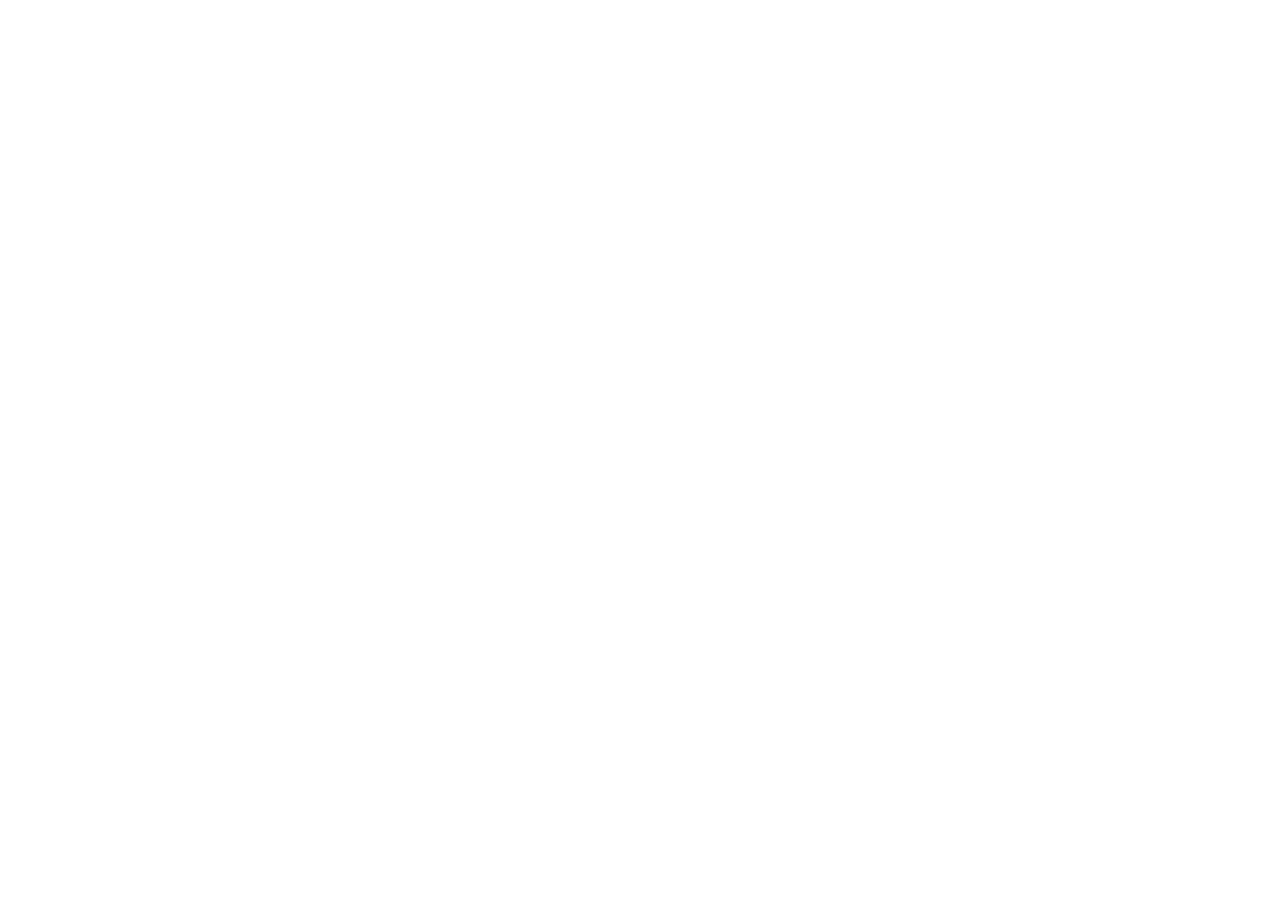
==== index.html @ 1d8a349f "add slider" ====
<!DOCTYPE html>
<html lang="en">
<head>
    <meta charset="UTF-8">
    <meta http-equiv="X-UA-Compatible" content="IE=edge">
    <meta name="viewport" content="width=device-width, initial-scale=1.0">
    <link href="https://fonts.googleapis.com/css2?family=Roboto+Mono:wght@200&display=swap" rel="stylesheet">
    <title>Document</title>
    <script src="../assets/jquery/jquery-3.6.3.js"></script>
    <script>
        $(function () {
            $("#header").load("./html/header.html");
            $("#homepage").load("./html/homepage.html");
        })
    </script>
</head>
<body>
    <!-- <div id="header"></div> -->
    <div id="homepage"></div>
</body>
</html>
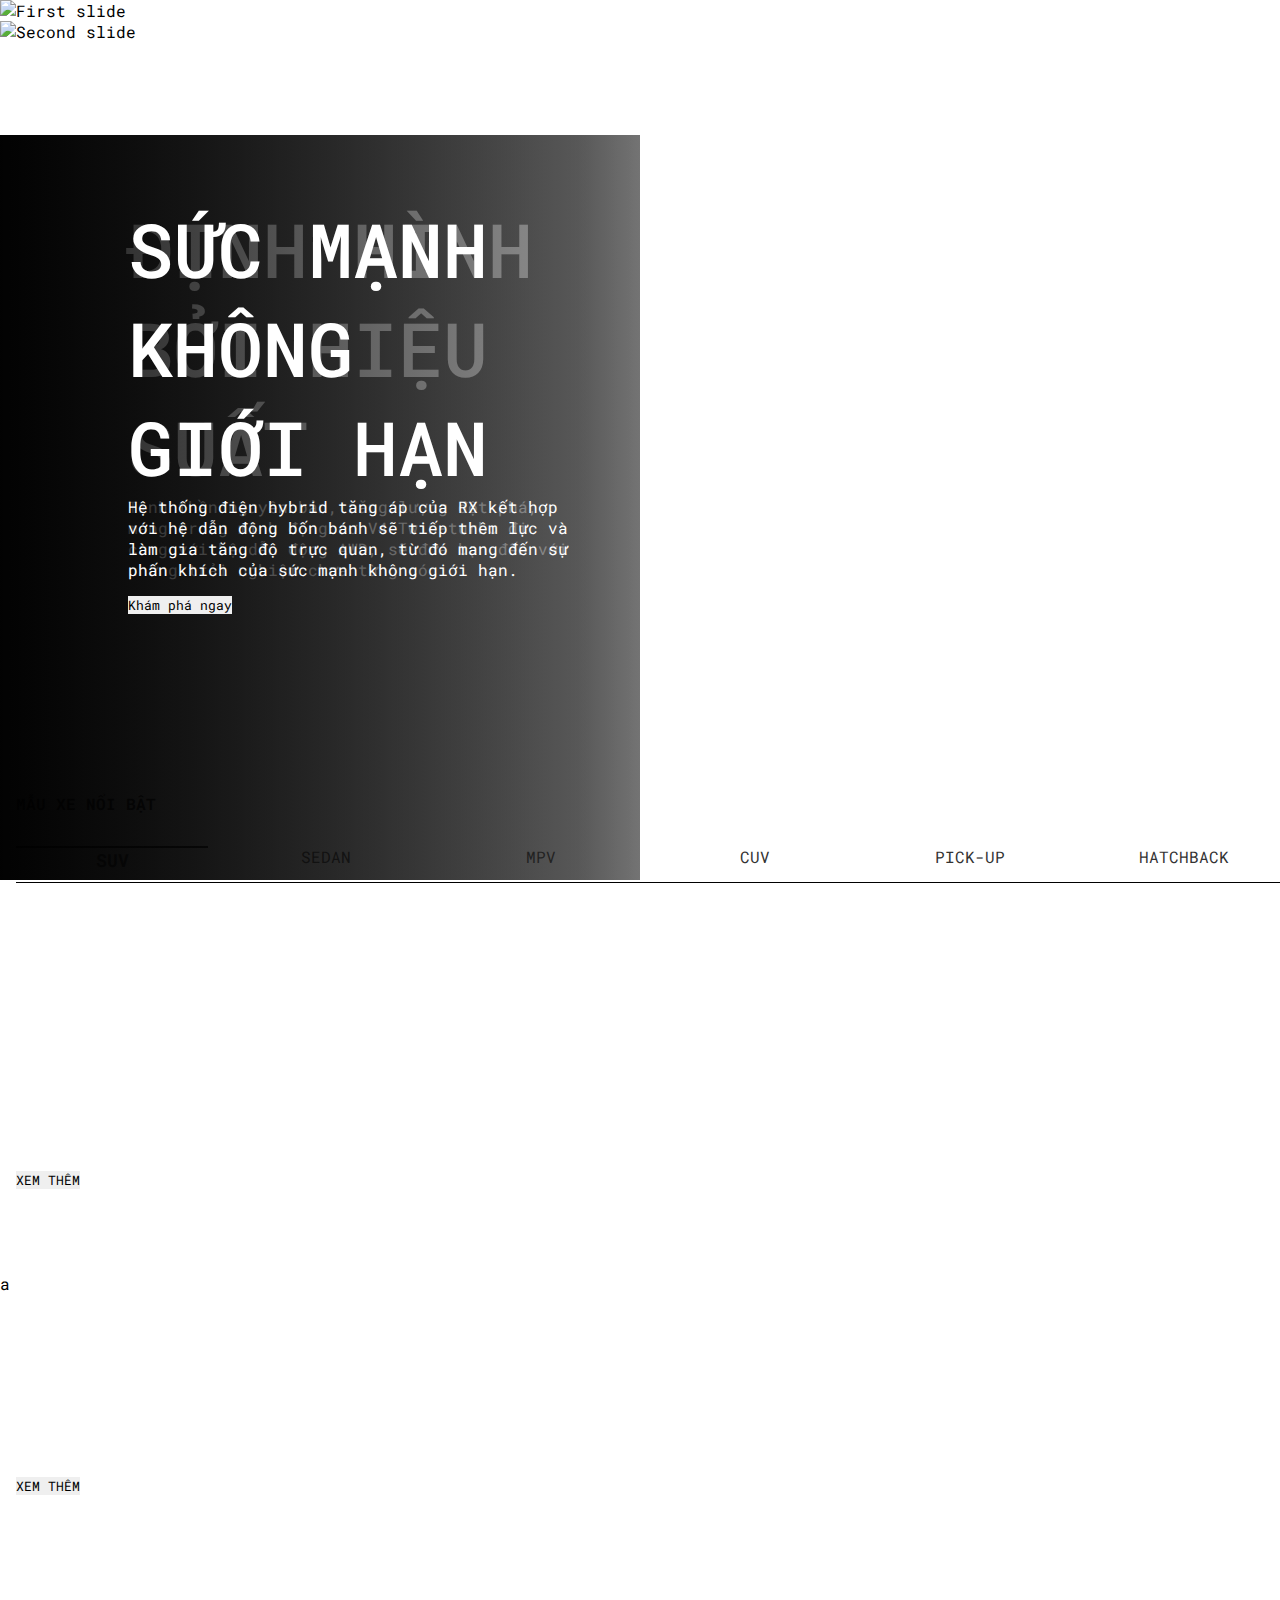
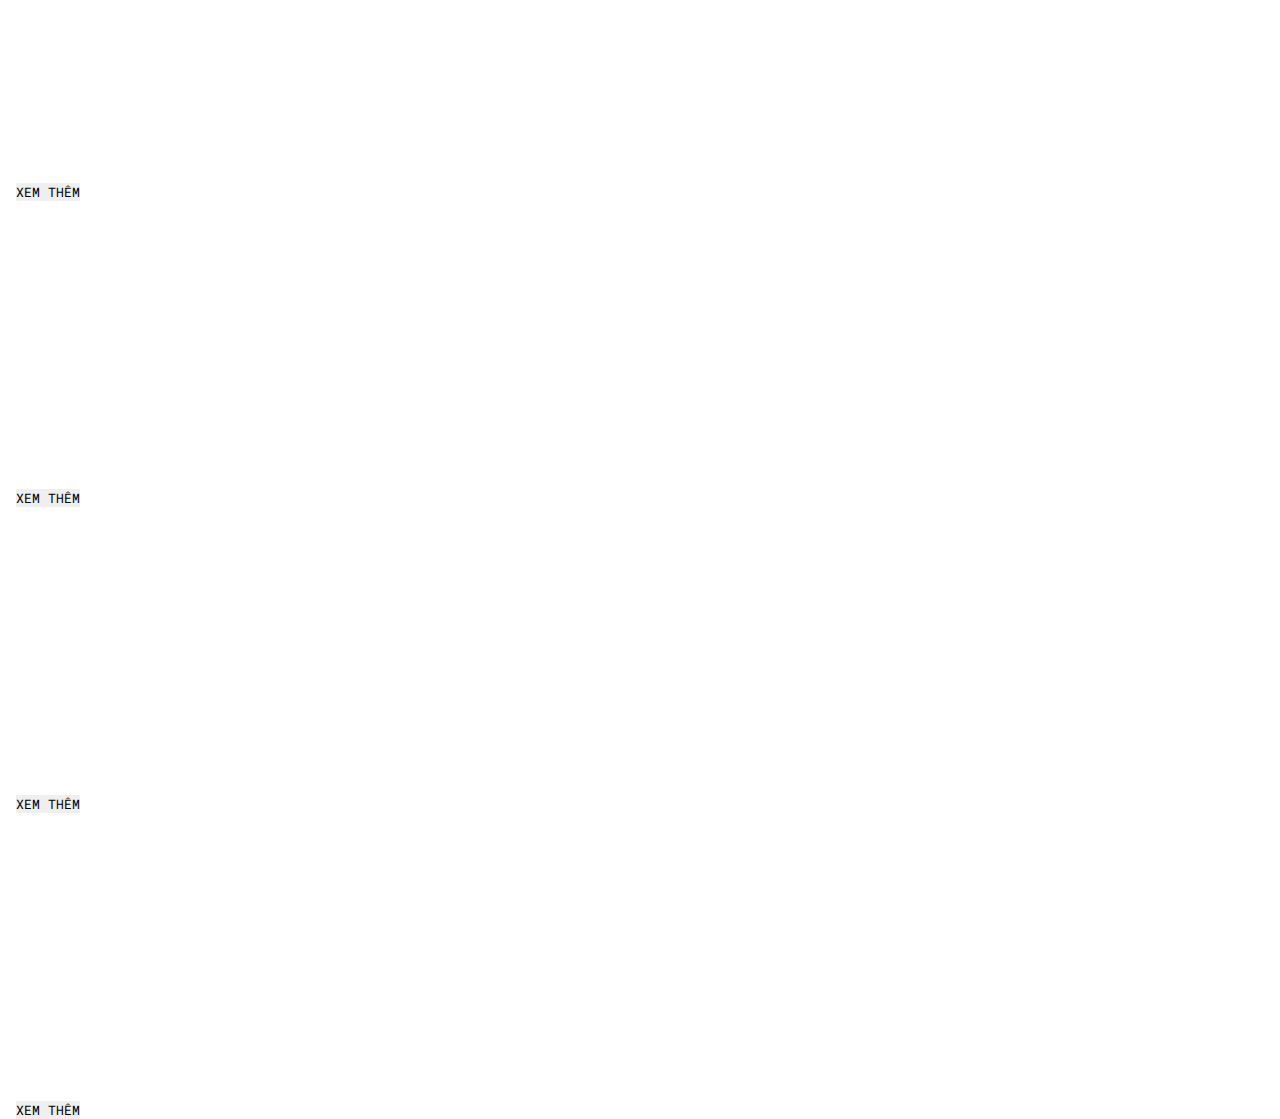
==== commit f8ff6159: "update homepage" ====
--- a/index.html
+++ b/index.html
@@ -1,12 +1,18 @@
 <!DOCTYPE html>
 <html lang="en">
 <head>
-    <meta charset="UTF-8">
-    <meta http-equiv="X-UA-Compatible" content="IE=edge">
-    <meta name="viewport" content="width=device-width, initial-scale=1.0">
-    <link href="https://fonts.googleapis.com/css2?family=Roboto+Mono:wght@200&display=swap" rel="stylesheet">
-    <title>Document</title>
-    <script src="../assets/jquery/jquery-3.6.3.js"></script>
+        <meta charset="UTF-8">
+        <meta http-equiv="X-UA-Compatible" content="IE=edge">
+        <meta name="viewport" content="width=device-width, initial-scale=1.0">
+        <link href="https://fonts.googleapis.com/css2?family=Roboto+Mono:wght@200&display=swap" rel="stylesheet">
+        <link rel="stylesheet" href="../css/main.css">
+        <link rel="stylesheet" href="../assets/bootstrap-5.3.0-alpha1-dist/css/bootstrap.min.css">
+        <link rel="stylesheet" href="../css/homepage.css">
+        <link rel="stylesheet" href="../css/custom.css">
+        <script src="../assets/jquery/jquery-3.6.3.js"></script>
+        <script src="../assets/bootstrap-5.3.0-alpha1-dist/js/bootstrap.min.js"></script>
+        <script type="module" src="./js/homepage.js"></script>
+        <title>Document</title>
     <script>
         $(function () {
             $("#header").load("./html/header.html");
@@ -16,6 +22,129 @@
 </head>
 <body>
     <!-- <div id="header"></div> -->
-    <div id="homepage"></div>
+    <body>
+        <!-- Carousel Slider -->
+        <div id="myCarousel" class=" slider carousel slide carousel-fade" data-bs-ride="carousel">
+            <div class="carousel-inner w-100 h-100">
+                <div class="carousel-item active" data-bs-interval="3000">
+                    <img class="d-block img-fluid " src="../assets/imgs/brandtile-electrified-d.jpg" alt="First slide">
+                    <div class="carousel-captions">
+                        <span>ĐỊNH HÌNH BỞI HIỆU SUẤT</span>
+                        <p>Tinh thần nguyên bản, năng lượng đột phá, mang trong mình động cơ V4 Twin-turbo đi cùng với hệ dẫn động AWD, sẽ đưa bạn đến với những trải nghiệm chưa từng có</p>
+                        <button type="button" class="btn btn-outline-light"
+                        style="--bs-btn-border-radius: 0; --bs-btn-padding-y: .5rem; margin-top: 1rem;
+                    --bs-btn-padding-x: 1.25rem; --bs-btn-font-size: 1rem;">Khám phá ngay</button>
+                </div>
+            </div>
+            <div class="carousel-item" data-bs-interval="3000">
+                <img class="d-block img-fluid" src="../assets/imgs/rx-500h-fsport-performance-homepage-tile-d.jpg" alt="Second slide">
+                <div class="carousel-captions">
+                    <span>SỨC MẠNH KHÔNG GIỚI HẠN</span>
+                    <p>Hệ thống điện hybrid tăng áp của RX kết hợp với hệ dẫn động bốn bánh sẽ tiếp thêm lực
+                        và làm gia tăng độ trực quan, từ đó mang đến sự phấn khích của sức mạnh không giới hạn.
+                    </p>
+                    <button type="button" class="btn btn-outline-light"
+                    style="--bs-btn-border-radius: 0; --bs-btn-padding-y: .5rem; margin-top: 1rem;
+                    --bs-btn-padding-x: 1.25rem; --bs-btn-font-size: 1rem;">
+                    <a>Khám phá ngay</a>
+                    </button>
+                </div>
+            </div>
+        </div>
+        </div>
+
+        <!-- Spotlight -->
+        <div class="container spotlight">
+            <h4>MẪU XE NỔI BẬT</h4>
+            <nav>
+                <div class="nav nav-tabs spotlight-choice" id="nav-tab" role="tablist">
+                    <a class="nav-item nav-link spotlight-header active" id="nav-suv-tab" data-toggle="tab" href="#nav-suv" role="tab" aria-controls="nav-suv" aria-selected="true"
+                    >SUV</a>
+                    <a class="nav-item nav-link spotlight-header" id="nav-sedan-tab" data-toggle="tab" href="#nav-sedan" role="tab" aria-controls="nav-sedan" aria-selected="false"
+                    >SEDAN</a>
+                    <a class="nav-item nav-link spotlight-header" id="nav-mpv-tab" data-toggle="tab" href="#nav-mpv" role="tab" aria-controls="nav-mpv" aria-selected="false"
+                    >MPV</a>
+                    <a class="nav-item nav-link spotlight-header" id="nav-cuv-tab" data-toggle="tab" href="#nav-cuv" role="tab" aria-controls="nav-cuv" aria-selected="false"
+                    >CUV</a>
+                    <a class="nav-item nav-link spotlight-header" id="nav-pickup-tab" data-toggle="tab" href="#nav-pickup" role="tab" aria-controls="nav-pickup" aria-selected="false"
+                    >PICK-UP</a>
+                    <a class="nav-item nav-link spotlight-header" id="nav-hatchback-tab" data-toggle="tab" href="#nav-hatchback" role="tab" aria-controls="nav-hatchback" aria-selected="false"
+                    >HATCHBACK</a>
+                </div>
+            </nav>
+            <div class="tab-content" id="nav-tabContent">
+                <div class="tab-pane fade show active" id="nav-suv" role="tabpanel" aria-labelledby="nav-suv-tab">
+                    <div class="spotlight-container"></div>
+                    <a href="./typeDetail.html?type=1">
+                        <button type="button" class="btn btn-secondary"
+                            style="--bs-btn-border-radius: 0; --bs-btn-padding-y: .5rem; margin-top: 1rem;
+                            --bs-btn-padding-x: 1.25rem; --bs-btn-font-size: 1rem; margin-top:18rem">
+                            XEM THÊM
+                        </button>
+                    </a>
+                </div>
+                <div class="tab-pane fade" id="nav-sedan" role="tabpanel" aria-labelledby="nav-sedan-tab">
+                    <div class="spotlight-container"></div>
+                    <a href="./typeDetail.html?type=2">
+                        <button type="button" class="btn btn-secondary"
+                            style="--bs-btn-border-radius: 0; --bs-btn-padding-y: .5rem; margin-top: 1rem;
+                            --bs-btn-padding-x: 1.25rem; --bs-btn-font-size: 1rem; margin-top:18rem">
+                            XEM THÊM
+                        </button>
+                    </a>
+                </div>
+                <div class="tab-pane fade" id="nav-mpv" role="tabpanel" aria-labelledby="nav-mpv-tab">
+                    <div class="spotlight-container"></div>
+                    <a href="./typeDetail.html?type=3">
+                        <button type="button" class="btn btn-secondary"
+                            style="--bs-btn-border-radius: 0; --bs-btn-padding-y: .5rem; margin-top: 1rem;
+                            --bs-btn-padding-x: 1.25rem; --bs-btn-font-size: 1rem; margin-top:18rem">
+                            XEM THÊM
+                        </button>
+                    </a>
+                </div>
+                <div class="tab-pane fade" id="nav-cuv" role="tabpanel" aria-labelledby="nav-cuv-tab">
+                    <div class="spotlight-container"></div>
+                    <a href="./typeDetail.html?type=4">
+                        <button type="button" class="btn btn-secondary"
+                            style="--bs-btn-border-radius: 0; --bs-btn-padding-y: .5rem; margin-top: 1rem;
+                            --bs-btn-padding-x: 1.25rem; --bs-btn-font-size: 1rem; margin-top:18rem">
+                            XEM THÊM
+                        </button>
+                    </a>
+                </div>
+                <div class="tab-pane fade" id="nav-pickup" role="tabpanel" aria-labelledby="nav-pickup-tab">
+                    <div class="spotlight-container"></div>
+                    <a href="./typeDetail.html?type=5">
+                        <button type="button" class="btn btn-secondary"
+                            style="--bs-btn-border-radius: 0; --bs-btn-padding-y: .5rem; margin-top: 1rem;
+                            --bs-btn-padding-x: 1.25rem; --bs-btn-font-size: 1rem; margin-top:18rem">
+                            XEM THÊM
+                        </button>
+                    </a>
+                </div>
+                <div class="tab-pane fade" id="nav-hatchback" role="tabpanel" aria-labelledby="nav-hatchback-tab">
+                    <div class="spotlight-container"></div>
+                    <a href="./typeDetail.html?type=6">
+                        <button type="button" class="btn btn-secondary"
+                            style="--bs-btn-border-radius: 0; --bs-btn-padding-y: .5rem; margin-top: 1rem;
+                            --bs-btn-padding-x: 1.25rem; --bs-btn-font-size: 1rem; margin-top:18rem">
+                            XEM THÊM
+                        </button>
+                    </a>
+                </div>
+            </div>
+
+        </div>
+        <div class="container">a</div>
+
+        <script>
+            $('#nav-tab a').on('click', function (e) {
+                e.preventDefault()
+                $(this).tab('show')
+                showCar()
+            })
+        </script>
+    </body>
 </body>
 </html>--- a/css/main.css
+++ b/css/main.css
@@ -0,0 +1,21 @@
+* {
+    margin: 0;
+    padding: 0;
+    border: 0;
+    box-sizing: border-box;
+    font-family: 'Roboto Mono';
+}
+
+ul,li {
+    list-style: none;
+}
+
+img {
+    width: 130%;
+    height: auto;
+}
+
+a {
+    text-decoration: none;
+
+}--- a/css/homepage.css
+++ b/css/homepage.css
@@ -0,0 +1,113 @@
+.slider {
+    height: 745px;
+}
+
+.carousel-item img{
+    object-fit: contain;
+    width: 100vw;
+
+}
+
+.carousel-captions {
+    width: 50%;
+    position: absolute;
+    top: 15%;
+    bottom: 1.25rem;
+    padding: 4rem 4rem 4rem 8rem;
+    color: #fff;
+    background: linear-gradient(90deg, rgba(0, 0, 0, 0.9) 0%, rgba(33, 33, 33, 0.5) 90.53%, rgba(51, 51, 51, 0.1) 125.1%);
+}
+
+.carousel-captions > span {
+    font-weight: 500;
+    font-size: 75px;
+}
+
+
+.spotlight {
+    margin-top: 3rem;
+    height: 30rem;
+    padding-left: 1rem;
+}
+
+.spotlight h4 {
+    font-weight: bold;
+}
+
+.spotlight .spotlight-choice {
+    display: flex;
+    margin-top: 2rem;
+    justify-content: space-between;
+    text-align: center;
+    flex-direction: row;
+    border-bottom: #000 1px solid;
+}
+
+.spotlight .spotlight-choice .active{
+    font-weight: bolder;
+    font-size: 18px;
+    color: #000;
+    border-top:2px solid #000;
+}
+
+.spotlight .spotlight-choice .spotlight-header {
+    width: 12rem;
+    color: #333;
+    padding-bottom: 10px;
+}
+
+.spotlight-container {
+    /* width: 100%; */
+    padding-top: 3rem;
+    display: flex;
+    flex-direction: row;
+    position: absolute;
+}
+
+.spotlight-container .spotlight-item {
+    position: relative;
+    width: 10rem;
+    /* margin-left: -2.5%; */
+}
+
+.spotlight-container .spotlight-item:not(:first-child) {
+    position: relative;
+    width: 10rem;
+    margin-left: -2.5%;
+}
+
+
+@-webkit-keyframes flyIn {
+    0%{
+        left: 300px;
+    }
+    100%{
+        left: 0;
+    }
+
+}
+
+.spotlight-container .spotlight-item img:hover {
+    transition: transform .25s ease-in-out;
+    transform: scale(1.2);
+}
+
+.spotlight-item > a {
+    color: #000;
+    text-decoration: none;
+}
+
+.spotlight-item > img{
+        object-fit: none;
+}
+
+.spotlight .item-info {
+    margin-top: 1.5rem;
+    text-align: center;
+}
+
+.spotlight .item-info .name {
+    font-weight: bold;
+    font-family: 'Roboto';
+}
+
--- a/css/custom.css
+++ b/css/custom.css
@@ -0,0 +1,4 @@
+::selection {
+    color: white;
+    background: #636363;
+  }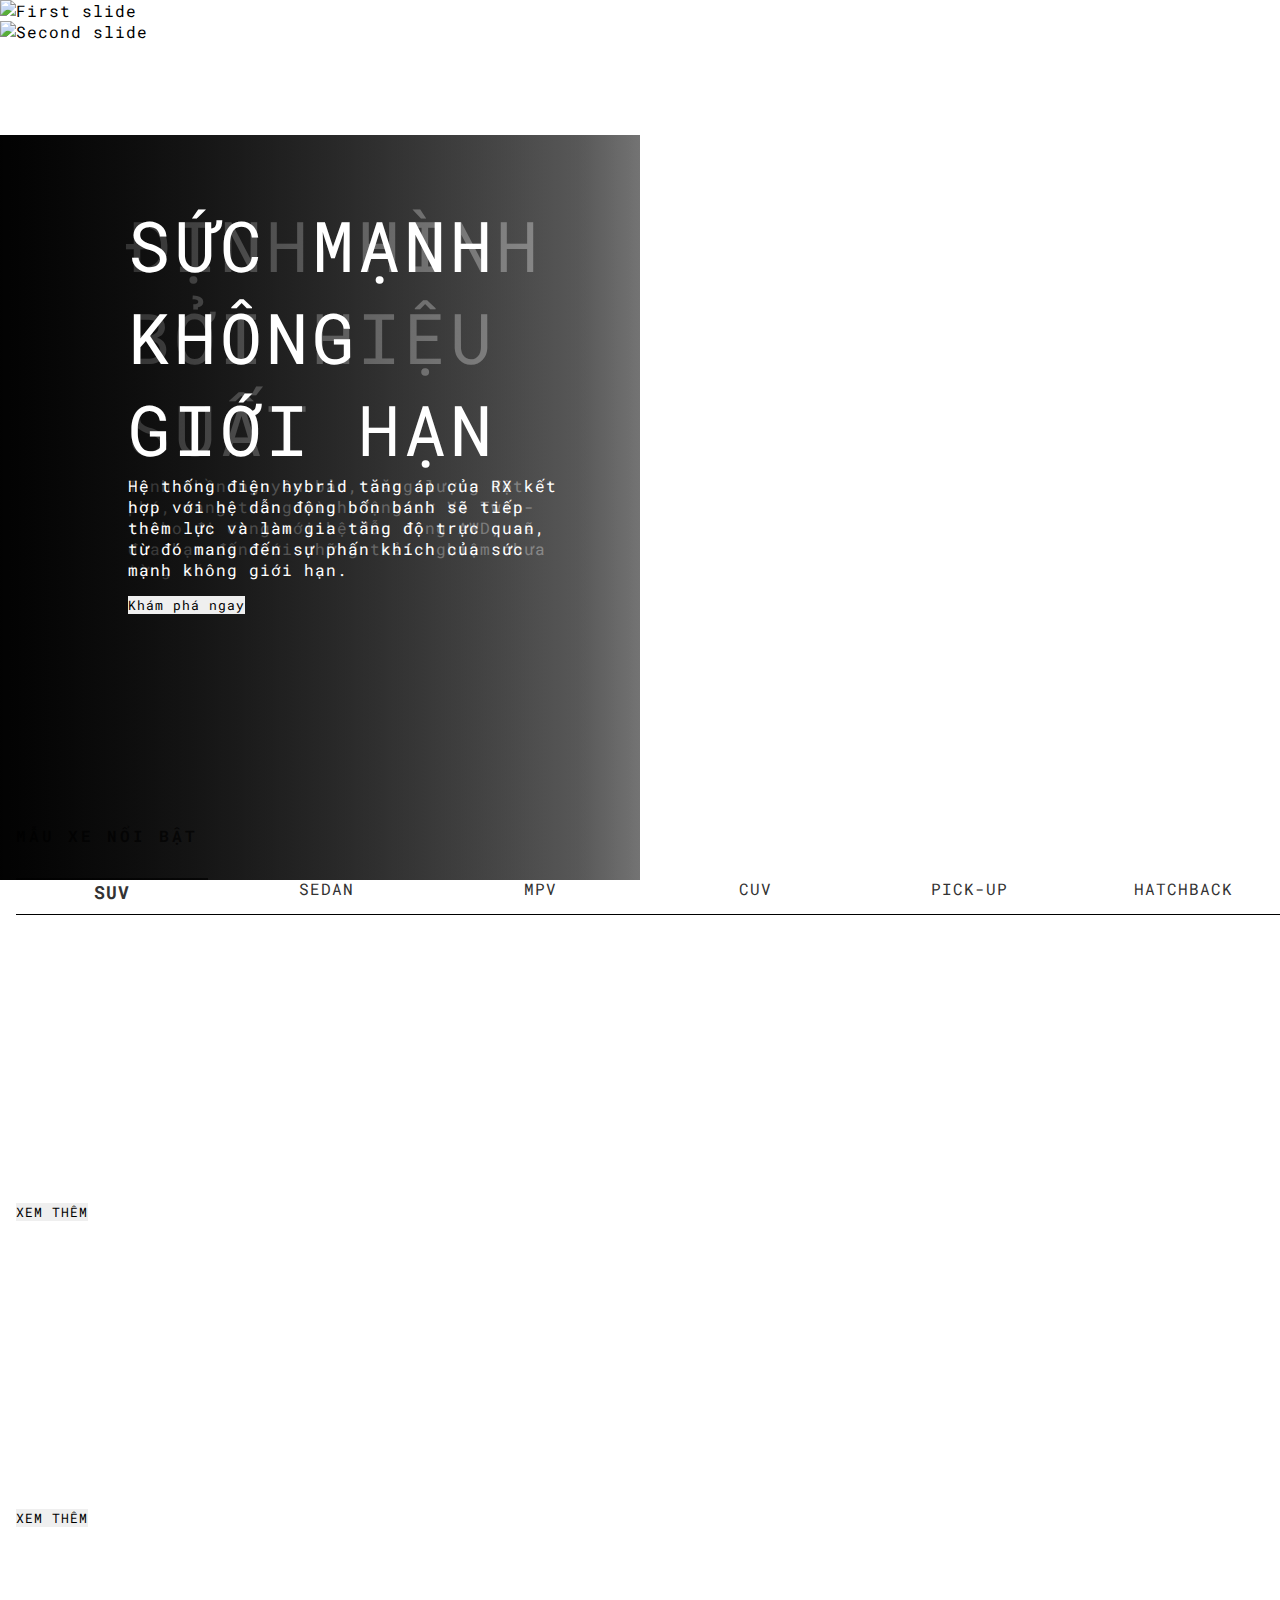
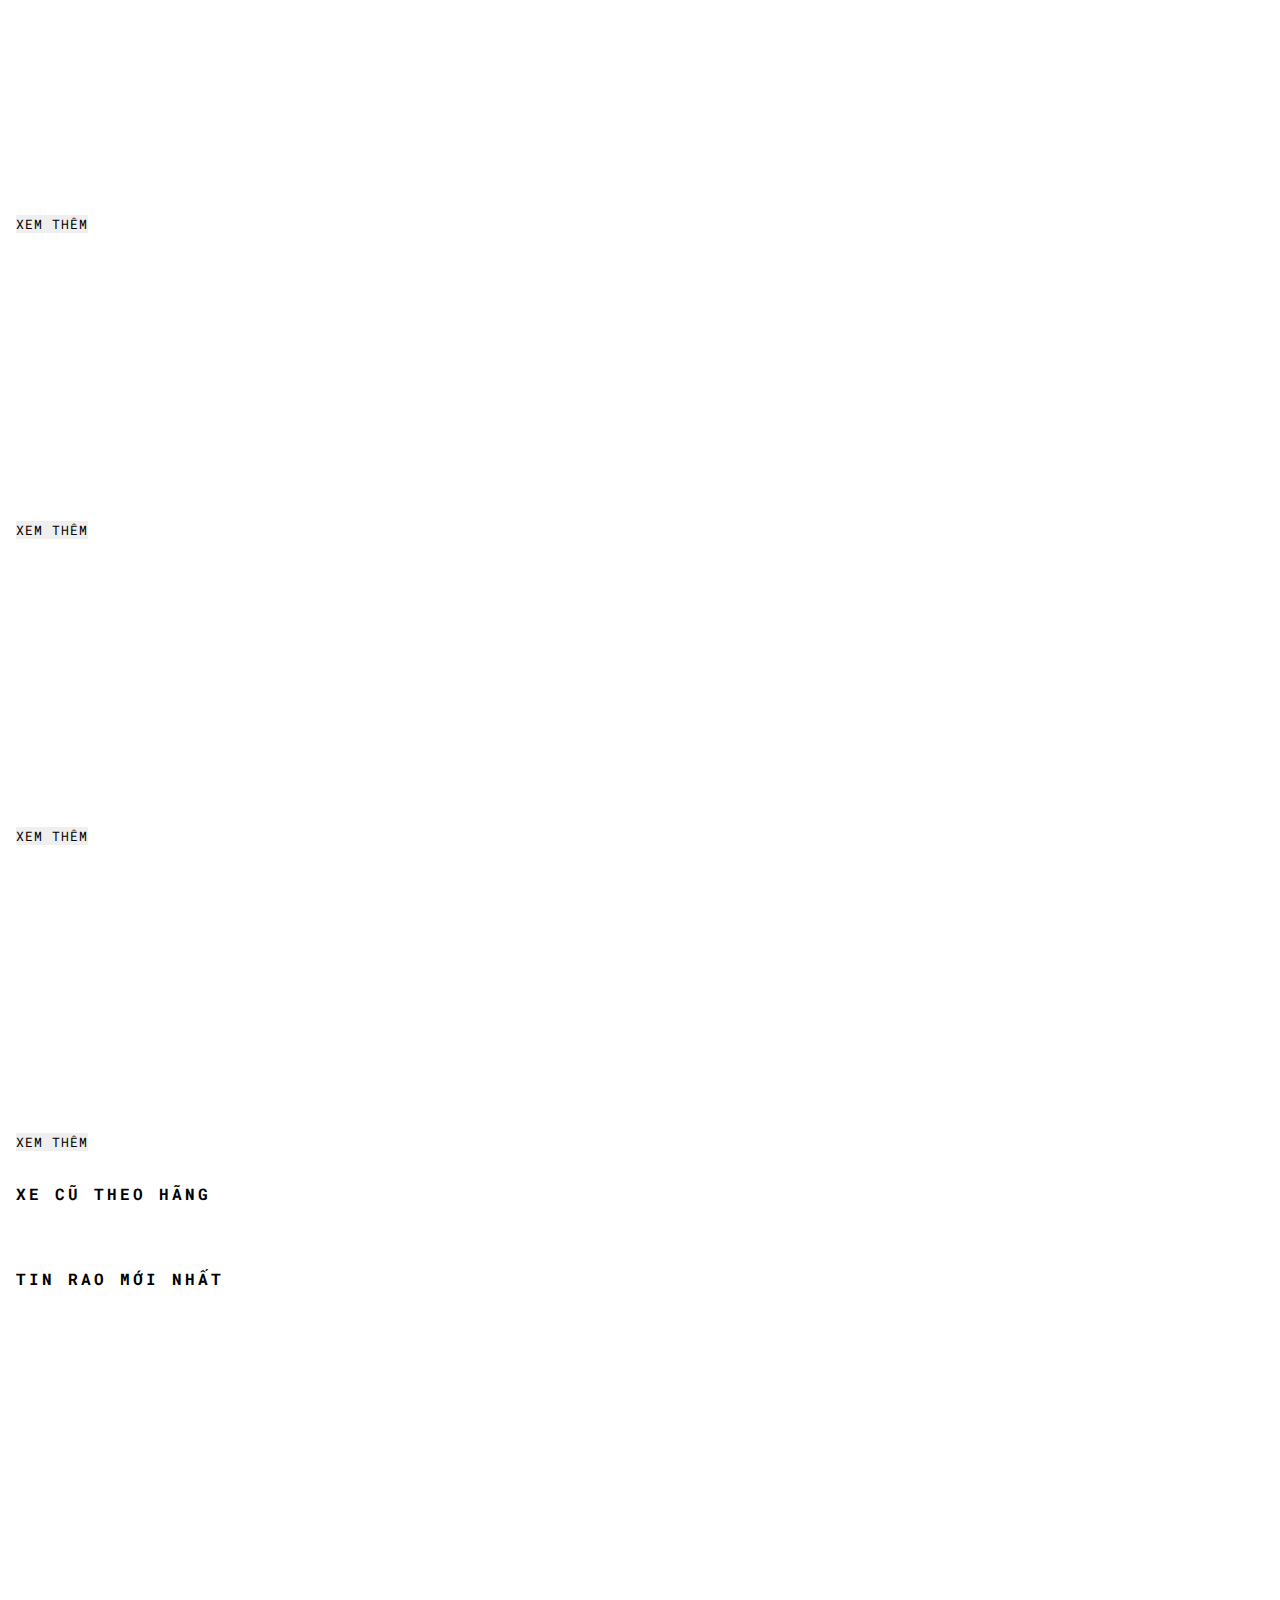
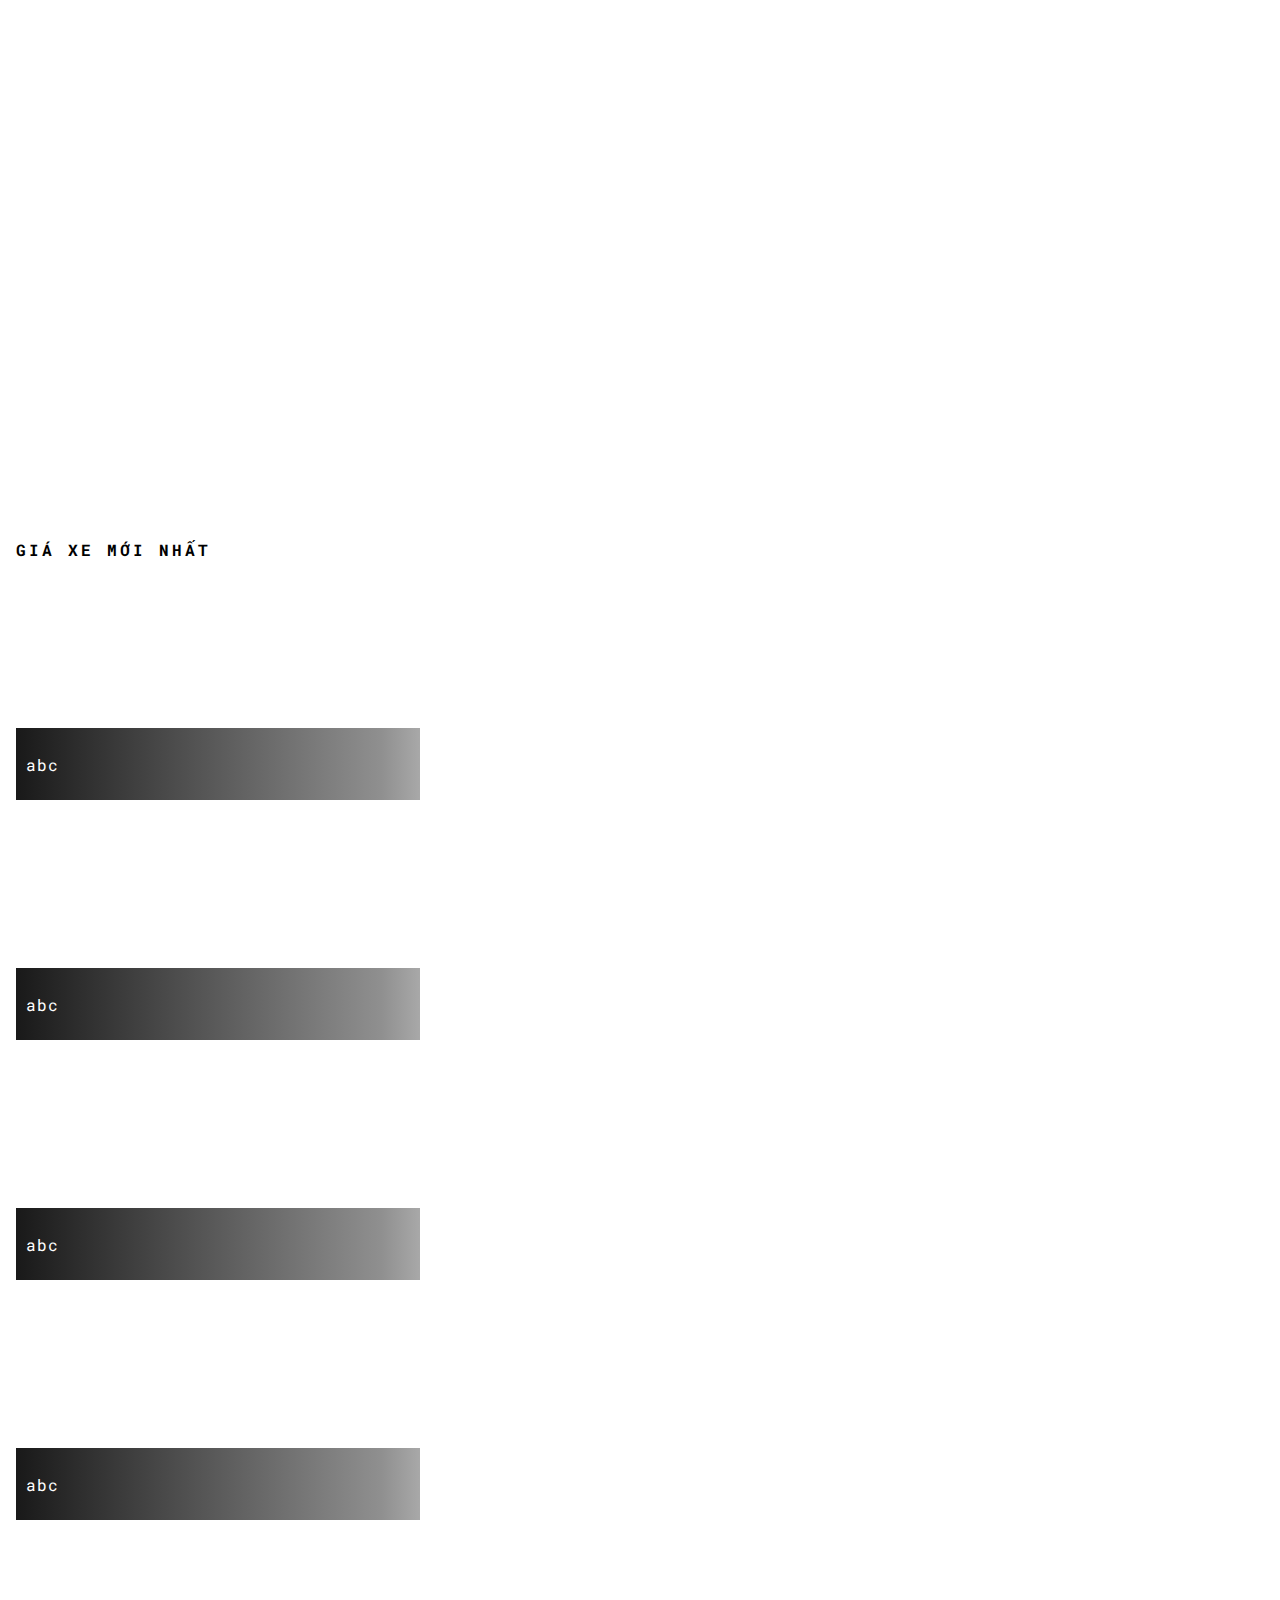
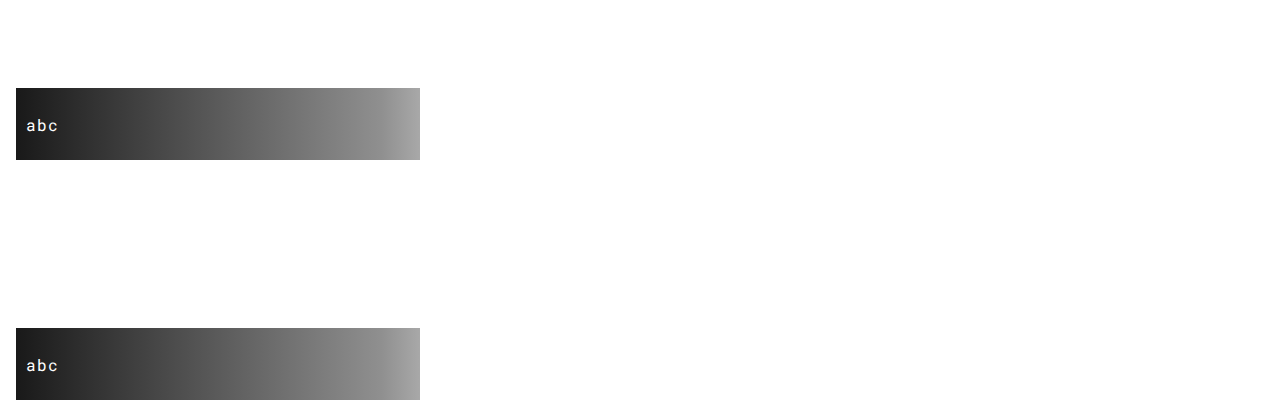
==== commit b86101d3: "update" ====
--- a/index.html
+++ b/index.html
@@ -4,147 +4,197 @@
         <meta charset="UTF-8">
         <meta http-equiv="X-UA-Compatible" content="IE=edge">
         <meta name="viewport" content="width=device-width, initial-scale=1.0">
+        <link rel="preconnect" href="https://fonts.googleapis.com">
+        <link rel="preconnect" href="https://fonts.gstatic.com" crossorigin>
+        <link href="https://fonts.googleapis.com/css2?family=Roboto:wght@100&display=swap" rel="stylesheet">
         <link href="https://fonts.googleapis.com/css2?family=Roboto+Mono:wght@200&display=swap" rel="stylesheet">
+        <link rel="stylesheet" href="../assets/bootstrap-5.3.0-alpha1-dist/css/bootstrap.min.css">
         <link rel="stylesheet" href="../css/main.css">
-        <link rel="stylesheet" href="../assets/bootstrap-5.3.0-alpha1-dist/css/bootstrap.min.css">
         <link rel="stylesheet" href="../css/homepage.css">
         <link rel="stylesheet" href="../css/custom.css">
+        <link rel="stylesheet" href="../css/brand.css">
+        <link rel="stylesheet" href="../css/productList.css">
+        <link rel="stylesheet" href="../css/productDetail.css">
+        <script src="../assets/bootstrap-5.3.0-alpha1-dist/js/bootstrap.min.js"></script>
         <script src="../assets/jquery/jquery-3.6.3.js"></script>
-        <script src="../assets/bootstrap-5.3.0-alpha1-dist/js/bootstrap.min.js"></script>
         <script type="module" src="./js/homepage.js"></script>
+        <script type="module" src="./js/brand.js"></script>
+        <script type="module" src="../js/productList.js"></script>
         <title>Document</title>
     <script>
         $(function () {
             $("#header").load("./html/header.html");
-            $("#homepage").load("./html/homepage.html");
         })
     </script>
 </head>
 <body>
-    <!-- <div id="header"></div> -->
-    <body>
-        <!-- Carousel Slider -->
-        <div id="myCarousel" class=" slider carousel slide carousel-fade" data-bs-ride="carousel">
-            <div class="carousel-inner w-100 h-100">
-                <div class="carousel-item active" data-bs-interval="3000">
-                    <img class="d-block img-fluid " src="../assets/imgs/brandtile-electrified-d.jpg" alt="First slide">
-                    <div class="carousel-captions">
-                        <span>ĐỊNH HÌNH BỞI HIỆU SUẤT</span>
-                        <p>Tinh thần nguyên bản, năng lượng đột phá, mang trong mình động cơ V4 Twin-turbo đi cùng với hệ dẫn động AWD, sẽ đưa bạn đến với những trải nghiệm chưa từng có</p>
-                        <button type="button" class="btn btn-outline-light"
-                        style="--bs-btn-border-radius: 0; --bs-btn-padding-y: .5rem; margin-top: 1rem;
-                    --bs-btn-padding-x: 1.25rem; --bs-btn-font-size: 1rem;">Khám phá ngay</button>
-                </div>
-            </div>
-            <div class="carousel-item" data-bs-interval="3000">
-                <img class="d-block img-fluid" src="../assets/imgs/rx-500h-fsport-performance-homepage-tile-d.jpg" alt="Second slide">
+    <div id="header"></div>
+    <!-- Carousel Slider -->
+    <div id="myCarousel" class=" slider carousel slide carousel-fade" data-bs-ride="carousel" data-bs-pause="false">
+        <div class="carousel-inner w-100 h-100">
+            <div class="carousel-item active" data-bs-interval="4000">
+                <img class="d-block img-fluid " src="../assets/imgs/slider/brandtile-electrified-d.jpg"
+                alt="First slide" width="130%">
                 <div class="carousel-captions">
-                    <span>SỨC MẠNH KHÔNG GIỚI HẠN</span>
-                    <p>Hệ thống điện hybrid tăng áp của RX kết hợp với hệ dẫn động bốn bánh sẽ tiếp thêm lực
-                        và làm gia tăng độ trực quan, từ đó mang đến sự phấn khích của sức mạnh không giới hạn.
-                    </p>
+                    <span>ĐỊNH HÌNH BỞI HIỆU SUẤT</span>
+                    <p>Tinh thần nguyên bản, năng lượng đột phá, mang trong mình động cơ V4 Twin-turbo đi cùng với hệ dẫn động AWD, sẽ đưa bạn đến với những trải nghiệm chưa từng có</p>
                     <button type="button" class="btn btn-outline-light"
                     style="--bs-btn-border-radius: 0; --bs-btn-padding-y: .5rem; margin-top: 1rem;
-                    --bs-btn-padding-x: 1.25rem; --bs-btn-font-size: 1rem;">
-                    <a>Khám phá ngay</a>
-                    </button>
-                </div>
-            </div>
-        </div>
-        </div>
-
-        <!-- Spotlight -->
-        <div class="container spotlight">
-            <h4>MẪU XE NỔI BẬT</h4>
-            <nav>
-                <div class="nav nav-tabs spotlight-choice" id="nav-tab" role="tablist">
-                    <a class="nav-item nav-link spotlight-header active" id="nav-suv-tab" data-toggle="tab" href="#nav-suv" role="tab" aria-controls="nav-suv" aria-selected="true"
-                    >SUV</a>
-                    <a class="nav-item nav-link spotlight-header" id="nav-sedan-tab" data-toggle="tab" href="#nav-sedan" role="tab" aria-controls="nav-sedan" aria-selected="false"
-                    >SEDAN</a>
-                    <a class="nav-item nav-link spotlight-header" id="nav-mpv-tab" data-toggle="tab" href="#nav-mpv" role="tab" aria-controls="nav-mpv" aria-selected="false"
-                    >MPV</a>
-                    <a class="nav-item nav-link spotlight-header" id="nav-cuv-tab" data-toggle="tab" href="#nav-cuv" role="tab" aria-controls="nav-cuv" aria-selected="false"
-                    >CUV</a>
-                    <a class="nav-item nav-link spotlight-header" id="nav-pickup-tab" data-toggle="tab" href="#nav-pickup" role="tab" aria-controls="nav-pickup" aria-selected="false"
-                    >PICK-UP</a>
-                    <a class="nav-item nav-link spotlight-header" id="nav-hatchback-tab" data-toggle="tab" href="#nav-hatchback" role="tab" aria-controls="nav-hatchback" aria-selected="false"
-                    >HATCHBACK</a>
-                </div>
-            </nav>
-            <div class="tab-content" id="nav-tabContent">
-                <div class="tab-pane fade show active" id="nav-suv" role="tabpanel" aria-labelledby="nav-suv-tab">
-                    <div class="spotlight-container"></div>
-                    <a href="./typeDetail.html?type=1">
-                        <button type="button" class="btn btn-secondary"
-                            style="--bs-btn-border-radius: 0; --bs-btn-padding-y: .5rem; margin-top: 1rem;
-                            --bs-btn-padding-x: 1.25rem; --bs-btn-font-size: 1rem; margin-top:18rem">
-                            XEM THÊM
-                        </button>
-                    </a>
-                </div>
-                <div class="tab-pane fade" id="nav-sedan" role="tabpanel" aria-labelledby="nav-sedan-tab">
-                    <div class="spotlight-container"></div>
-                    <a href="./typeDetail.html?type=2">
-                        <button type="button" class="btn btn-secondary"
-                            style="--bs-btn-border-radius: 0; --bs-btn-padding-y: .5rem; margin-top: 1rem;
-                            --bs-btn-padding-x: 1.25rem; --bs-btn-font-size: 1rem; margin-top:18rem">
-                            XEM THÊM
-                        </button>
-                    </a>
-                </div>
-                <div class="tab-pane fade" id="nav-mpv" role="tabpanel" aria-labelledby="nav-mpv-tab">
-                    <div class="spotlight-container"></div>
-                    <a href="./typeDetail.html?type=3">
-                        <button type="button" class="btn btn-secondary"
-                            style="--bs-btn-border-radius: 0; --bs-btn-padding-y: .5rem; margin-top: 1rem;
-                            --bs-btn-padding-x: 1.25rem; --bs-btn-font-size: 1rem; margin-top:18rem">
-                            XEM THÊM
-                        </button>
-                    </a>
-                </div>
-                <div class="tab-pane fade" id="nav-cuv" role="tabpanel" aria-labelledby="nav-cuv-tab">
-                    <div class="spotlight-container"></div>
-                    <a href="./typeDetail.html?type=4">
-                        <button type="button" class="btn btn-secondary"
-                            style="--bs-btn-border-radius: 0; --bs-btn-padding-y: .5rem; margin-top: 1rem;
-                            --bs-btn-padding-x: 1.25rem; --bs-btn-font-size: 1rem; margin-top:18rem">
-                            XEM THÊM
-                        </button>
-                    </a>
-                </div>
-                <div class="tab-pane fade" id="nav-pickup" role="tabpanel" aria-labelledby="nav-pickup-tab">
-                    <div class="spotlight-container"></div>
-                    <a href="./typeDetail.html?type=5">
-                        <button type="button" class="btn btn-secondary"
-                            style="--bs-btn-border-radius: 0; --bs-btn-padding-y: .5rem; margin-top: 1rem;
-                            --bs-btn-padding-x: 1.25rem; --bs-btn-font-size: 1rem; margin-top:18rem">
-                            XEM THÊM
-                        </button>
-                    </a>
-                </div>
-                <div class="tab-pane fade" id="nav-hatchback" role="tabpanel" aria-labelledby="nav-hatchback-tab">
-                    <div class="spotlight-container"></div>
-                    <a href="./typeDetail.html?type=6">
-                        <button type="button" class="btn btn-secondary"
-                            style="--bs-btn-border-radius: 0; --bs-btn-padding-y: .5rem; margin-top: 1rem;
-                            --bs-btn-padding-x: 1.25rem; --bs-btn-font-size: 1rem; margin-top:18rem">
-                            XEM THÊM
-                        </button>
-                    </a>
-                </div>
-            </div>
-
-        </div>
-        <div class="container">a</div>
-
-        <script>
-            $('#nav-tab a').on('click', function (e) {
-                e.preventDefault()
-                $(this).tab('show')
-                showCar()
-            })
-        </script>
-    </body>
+                --bs-btn-padding-x: 1.25rem; --bs-btn-font-size: 1rem;">Khám phá ngay</button>
+            </div>
+        </div>
+        <div class="carousel-item" data-bs-interval="4000">
+            <img class="d-block img-fluid" src="../assets/imgs/slider/rx-500h-fsport-performance-homepage-tile-d.jpg"
+            alt="Second slide" width="130%">
+            <div class="carousel-captions">
+                <span>SỨC MẠNH KHÔNG GIỚI HẠN</span>
+                <p>Hệ thống điện hybrid tăng áp của RX kết hợp với hệ dẫn động bốn bánh sẽ tiếp thêm lực
+                    và làm gia tăng độ trực quan, từ đó mang đến sự phấn khích của sức mạnh không giới hạn.
+                </p>
+                <button type="button" class="btn btn-outline-light"
+                style="--bs-btn-border-radius: 0; --bs-btn-padding-y: .5rem; margin-top: 1rem;
+                --bs-btn-padding-x: 1.25rem; --bs-btn-font-size: 1rem;">
+                <a>Khám phá ngay</a>
+                </button>
+            </div>
+        </div>
+    </div>
+    </div>
+
+    <!-- Spotlight -->
+    <div class="container spotlight">
+        <h4>MẪU XE NỔI BẬT</h4>
+        <nav>
+            <div class="nav nav-tabs spotlight-choice" id="nav-tab" role="tablist">
+                <a class="nav-item nav-link spotlight-header active" id="nav-suv-tab" data-toggle="tab" href="#nav-suv" role="tab" aria-controls="nav-suv" aria-selected="true"
+                >SUV</a>
+                <a class="nav-item nav-link spotlight-header" id="nav-sedan-tab" data-toggle="tab" href="#nav-sedan" role="tab" aria-controls="nav-sedan" aria-selected="false"
+                >SEDAN</a>
+                <a class="nav-item nav-link spotlight-header" id="nav-mpv-tab" data-toggle="tab" href="#nav-mpv" role="tab" aria-controls="nav-mpv" aria-selected="false"
+                >MPV</a>
+                <a class="nav-item nav-link spotlight-header" id="nav-cuv-tab" data-toggle="tab" href="#nav-cuv" role="tab" aria-controls="nav-cuv" aria-selected="false"
+                >CUV</a>
+                <a class="nav-item nav-link spotlight-header" id="nav-pickup-tab" data-toggle="tab" href="#nav-pickup" role="tab" aria-controls="nav-pickup" aria-selected="false"
+                >PICK-UP</a>
+                <a class="nav-item nav-link spotlight-header" id="nav-hatchback-tab" data-toggle="tab" href="#nav-hatchback" role="tab" aria-controls="nav-hatchback" aria-selected="false"
+                >HATCHBACK</a>
+            </div>
+        </nav>
+        <div class="tab-content" id="nav-tabContent">
+            <div class="tab-pane fade show active" id="nav-suv" role="tabpanel" aria-labelledby="nav-suv-tab">
+                <div class="spotlight-container"></div>
+                <a href="./typeDetail.html?type=1">
+                    <button type="button" class="btn btn-secondary"
+                        style="--bs-btn-border-radius: 0; --bs-btn-padding-y: .5rem; margin-top: 1rem;
+                        --bs-btn-padding-x: 1.25rem; --bs-btn-font-size: 1rem; margin-top:18rem">
+                        XEM THÊM
+                    </button>
+                </a>
+            </div>
+            <div class="tab-pane fade" id="nav-sedan" role="tabpanel" aria-labelledby="nav-sedan-tab">
+                <div class="spotlight-container"></div>
+                <a href="./typeDetail.html?type=2">
+                    <button type="button" class="btn btn-secondary"
+                        style="--bs-btn-border-radius: 0; --bs-btn-padding-y: .5rem; margin-top: 1rem;
+                        --bs-btn-padding-x: 1.25rem; --bs-btn-font-size: 1rem; margin-top:18rem">
+                        XEM THÊM
+                    </button>
+                </a>
+            </div>
+            <div class="tab-pane fade" id="nav-mpv" role="tabpanel" aria-labelledby="nav-mpv-tab">
+                <div class="spotlight-container"></div>
+                <a href="./typeDetail.html?type=3">
+                    <button type="button" class="btn btn-secondary"
+                        style="--bs-btn-border-radius: 0; --bs-btn-padding-y: .5rem; margin-top: 1rem;
+                        --bs-btn-padding-x: 1.25rem; --bs-btn-font-size: 1rem; margin-top:18rem">
+                        XEM THÊM
+                    </button>
+                </a>
+            </div>
+            <div class="tab-pane fade" id="nav-cuv" role="tabpanel" aria-labelledby="nav-cuv-tab">
+                <div class="spotlight-container"></div>
+                <a href="./typeDetail.html?type=4">
+                    <button type="button" class="btn btn-secondary"
+                        style="--bs-btn-border-radius: 0; --bs-btn-padding-y: .5rem; margin-top: 1rem;
+                        --bs-btn-padding-x: 1.25rem; --bs-btn-font-size: 1rem; margin-top:18rem">
+                        XEM THÊM
+                    </button>
+                </a>
+            </div>
+            <div class="tab-pane fade" id="nav-pickup" role="tabpanel" aria-labelledby="nav-pickup-tab">
+                <div class="spotlight-container"></div>
+                <a href="./typeDetail.html?type=5">
+                    <button type="button" class="btn btn-secondary"
+                        style="--bs-btn-border-radius: 0; --bs-btn-padding-y: .5rem; margin-top: 1rem;
+                        --bs-btn-padding-x: 1.25rem; --bs-btn-font-size: 1rem; margin-top:18rem">
+                        XEM THÊM
+                    </button>
+                </a>
+            </div>
+            <div class="tab-pane fade" id="nav-hatchback" role="tabpanel" aria-labelledby="nav-hatchback-tab">
+                <div class="spotlight-container"></div>
+                <a href="./typeDetail.html?type=6">
+                    <button type="button" class="btn btn-secondary"
+                        style="--bs-btn-border-radius: 0; --bs-btn-padding-y: .5rem; margin-top: 1rem;
+                        --bs-btn-padding-x: 1.25rem; --bs-btn-font-size: 1rem; margin-top:18rem">
+                        XEM THÊM
+                    </button>
+                </a>
+            </div>
+        </div>
+
+        <!-- Brand  -->
+        <div id="brand">
+            <h4>XE CŨ THEO HÃNG</h4>
+            <div class="brand-container"></div>
+        </div>
+        <!-- PRODUCT LIST  -->
+            <h4>TIN RAO MỚI NHẤT</h4>
+            <div id="product-list"></div>
+
+        <!-- NEW CAR  -->
+        <h4>GIÁ XE MỚI NHẤT</h4>
+        <div class="row gap-3 news-container">
+            <div class="col-3 new-content">
+                <!-- <img src="https://img1.oto.com.vn/crop/575x430/2023/03/01/20230301120106-6a94_wm.jpg"
+                 alt="name"> -->
+                 <div>abc</div>
+            </div>
+            <div class="col-3 new-content">
+                <!-- <img src="https://img1.oto.com.vn/crop/575x430/2023/03/01/20230301120106-6a94_wm.jpg"
+                 alt="name"> -->
+                 <div>abc</div>
+            </div>
+            <div class="col-3 new-content">
+                <!-- <img src="https://img1.oto.com.vn/crop/575x430/2023/03/01/20230301120106-6a94_wm.jpg"
+                 alt="name"> -->
+                 <div>abc</div>
+            </div>
+            <div class="col-3 new-content">
+                <!-- <img src="https://img1.oto.com.vn/crop/575x430/2023/03/01/20230301120106-6a94_wm.jpg"
+                 alt="name"> -->
+                 <div>abc</div>
+            </div>
+            <div class="col-3 new-content">
+                <!-- <img src="https://img1.oto.com.vn/crop/575x430/2023/03/01/20230301120106-6a94_wm.jpg"
+                 alt="name"> -->
+                 <div>abc</div>
+            </div>
+            <div class="col-3 new-content">
+                <!-- <img src="https://img1.oto.com.vn/crop/575x430/2023/03/01/20230301120106-6a94_wm.jpg"
+                 alt="name"> -->
+                 <div>abc</div>
+            </div>
+        </div>
+        <!--  -->
+
+    </div>
+    <script>
+        $('#nav-tab a').on('click', function (e) {
+            e.preventDefault()
+            $(this).tab('show')
+            showCar()
+        })
+    </script>
 </body>
 </html>--- a/css/main.css
+++ b/css/main.css
@@ -3,19 +3,19 @@
     padding: 0;
     border: 0;
     box-sizing: border-box;
-    font-family: 'Roboto Mono';
+    letter-spacing: 1px;
+    font-family:  'Roboto Mono', sans-serif;
 }
 
 ul,li {
     list-style: none;
 }
 
-img {
-    width: 130%;
-    height: auto;
+a {
+    text-decoration: none;
+    color: black;
 }
 
-a {
-    text-decoration: none;
-
+h4 {
+    letter-spacing: 3px;
 }--- a/css/homepage.css
+++ b/css/homepage.css
@@ -18,20 +18,16 @@
     background: linear-gradient(90deg, rgba(0, 0, 0, 0.9) 0%, rgba(33, 33, 33, 0.5) 90.53%, rgba(51, 51, 51, 0.1) 125.1%);
 }
 
-.carousel-captions > span {
-    font-weight: 500;
-    font-size: 75px;
+.carousel-captions  span {
+    font-size: 70px;
+    letter-spacing: 4px;
 }
 
-
 .spotlight {
-    margin-top: 3rem;
+    margin-top: 5rem;
+    margin-bottom: 5rem;
     height: 30rem;
     padding-left: 1rem;
-}
-
-.spotlight h4 {
-    font-weight: bold;
 }
 
 .spotlight .spotlight-choice {
@@ -43,7 +39,8 @@
     border-bottom: #000 1px solid;
 }
 
-.spotlight .spotlight-choice .active{
+.spotlight .spotlight-choice .active {
+    /* box-shadow: -1px 0px 1px #333; */
     font-weight: bolder;
     font-size: 18px;
     color: #000;
@@ -97,8 +94,8 @@
     text-decoration: none;
 }
 
-.spotlight-item > img{
-        object-fit: none;
+.spotlight-item  img{
+    width: 130%;
 }
 
 .spotlight .item-info {
@@ -111,3 +108,29 @@
     font-family: 'Roboto';
 }
 
+.new-content {
+    width: 32%;
+    height: 15rem;
+    position: relative;
+    background: url(https://img1.oto.com.vn/crop/575x430/2023/03/01/20230301120106-6a94_wm.jpg) center/cover;
+}
+
+.new-content img {
+    width: 100%;
+    object-fit: contain;
+
+}
+
+.new-content div{
+    width: 100%;
+    height: 30%;
+
+    position: absolute;
+    right: 0;
+    bottom: 0;
+    display: flex;
+    align-items: center;
+    padding: 10px;
+    color: #fff;
+    background: linear-gradient(90deg, rgba(0, 0, 0, 0.9) 0%, rgba(33, 33, 33, 0.5) 90.53%, rgba(51, 51, 51, 0.1) 125.1%);
+}
--- a/css/custom.css
+++ b/css/custom.css
@@ -1,4 +1,8 @@
 ::selection {
     color: white;
     background: #636363;
+  }
+
+  .carousel-control-prev-icon {
+    color: #636363;
   }--- a/css/brand.css
+++ b/css/brand.css
@@ -0,0 +1,30 @@
+#brand {
+    margin: 2rem 0;
+}
+
+.brand-container {
+    margin: 2rem 0;
+    box-shadow: rgba(67, 71, 85, 0.27) 0px 0px 0.25em,  rgba(90, 125, 188, 0.05) 0px 0.25em 1em;
+    display: flex;
+    justify-content: center;
+}
+
+.brand-container .brand-item {
+    display: flex;
+    text-align: center;
+    align-items: center;
+    justify-content: center;
+    width: calc(100%/9);
+    padding: 15px 0;
+}
+
+.brand-container .brand-item:hover {
+    box-shadow: rgba(0, 0, 0, 0.35) 0px 5px 15px;
+}
+
+
+
+.brand-container .brand-item img {
+    width: 75px;
+    height: auto;
+}--- a/css/productList.css
+++ b/css/productList.css
@@ -0,0 +1,86 @@
+#product-list {
+    height: 850px;
+}
+
+#search-box {
+    position: relative;
+    display: inline-block;
+    text-align: center;
+}
+
+#search-input {
+    width: 40rem;
+    height: 2.8rem;
+    padding-right: 35px;
+    border-radius: 10px 0px 0px 10px;
+    border: 1px solid #333;
+    font-size: 14px;
+}
+
+.search-submit {
+    position: absolute;
+    height: 2.8rem;
+    width: 3.5rem;
+    padding: 8px 12px;
+    background-color: #333;
+    border: none;
+    color: #fff;
+    border-radius: 0 10px 10px 0;
+}
+
+aside {
+    width: 30%;
+    height: 800px;
+    float: left;
+    /* border: 1px #333 solid; */
+}
+
+section {
+    width: 70%;
+    float: left;
+}
+
+.dropdown-brand-menu {
+    display: none;
+  }
+
+.dropdown-brand:hover .dropdown-brand-menu {
+display: block;
+}
+
+
+.filter-box {
+    border: 1px #333 solid;
+    border-radius: 20px;
+    margin-bottom: 40px;
+}
+
+.filter-box p {
+    margin-bottom: 0;
+    padding: 8px 0;
+}
+
+.filter-box p.dark{
+    background-color: #333;
+    border-top-left-radius: 20px;
+    border-top-right-radius: 20px;
+}
+
+.filter-box p.dark a {
+    color: #fff;
+}
+
+.filter-box .filter-box-title  {
+    margin: 0 40px ;
+    font-weight: bold;
+    border-bottom: 1px #333 solid;
+}
+
+.filter-box input {
+    margin-right: 3px;
+}
+
+.filter-box .filter-box-content {
+    text-align: left;
+    padding-left: 40px;
+}--- a/css/productDetail.css
+++ b/css/productDetail.css
@@ -0,0 +1,89 @@
+.product-item {
+    width: 250px;
+    height: 350px;
+    border: 1px #333 solid;
+    border-radius: 10px;
+    float: left;
+    margin-top: 2rem;
+    margin-left: 3rem;
+}
+
+.product-item:hover {
+    transform: scale(1.1);
+}
+
+.product-item img {
+    width: 100%;
+    border-top-left-radius: 10px;
+    border-top-right-radius: 10px;
+}
+
+.product-item .product-item-content {
+    margin: 10px 0;
+    width: 100%;
+}
+
+.product-item-content .product-item-title {
+    display: -webkit-box;
+    overflow: hidden;
+    -webkit-line-clamp: 2;
+    font-weight: 600;
+    text-overflow: ellipsis;
+    word-wrap: break-word;
+    -webkit-box-orient: vertical;
+}
+
+.product-item-content .product-item-price {
+    color: #C41E3A;
+    font-weight: bold;
+}
+
+.product-item .product-item-content span {
+    font-size: 12px;
+}
+
+
+.product-detail-title {
+    padding: 2rem;
+    text-align: center;
+}
+
+.btn-close {
+    position: absolute;
+    right: 25px;
+    top: 30px;
+}
+
+.product-detail-subtitle {
+    font-size: 16px;
+}
+
+.product-detail-subtitle span:nth-child(odd) {
+    display:inline-block;
+     width: 140px;
+     font-weight: bold;
+}
+
+.product-detail-price {
+    font-weight: 700;
+    margin: 2rem 0;
+    text-align: center;
+    color: #C41E3A;
+}
+
+.product-detail-price:hover {
+    transform: scale(1.2);
+}
+
+.product-detail-desc {
+    padding: 2rem 4rem;
+}
+
+.product-detail-desc h5 {
+    font-weight: bold;
+}
+
+.product-detail-desc p {
+    padding: 15px;
+    font-family: 'Roboto',sans-serif;
+}
